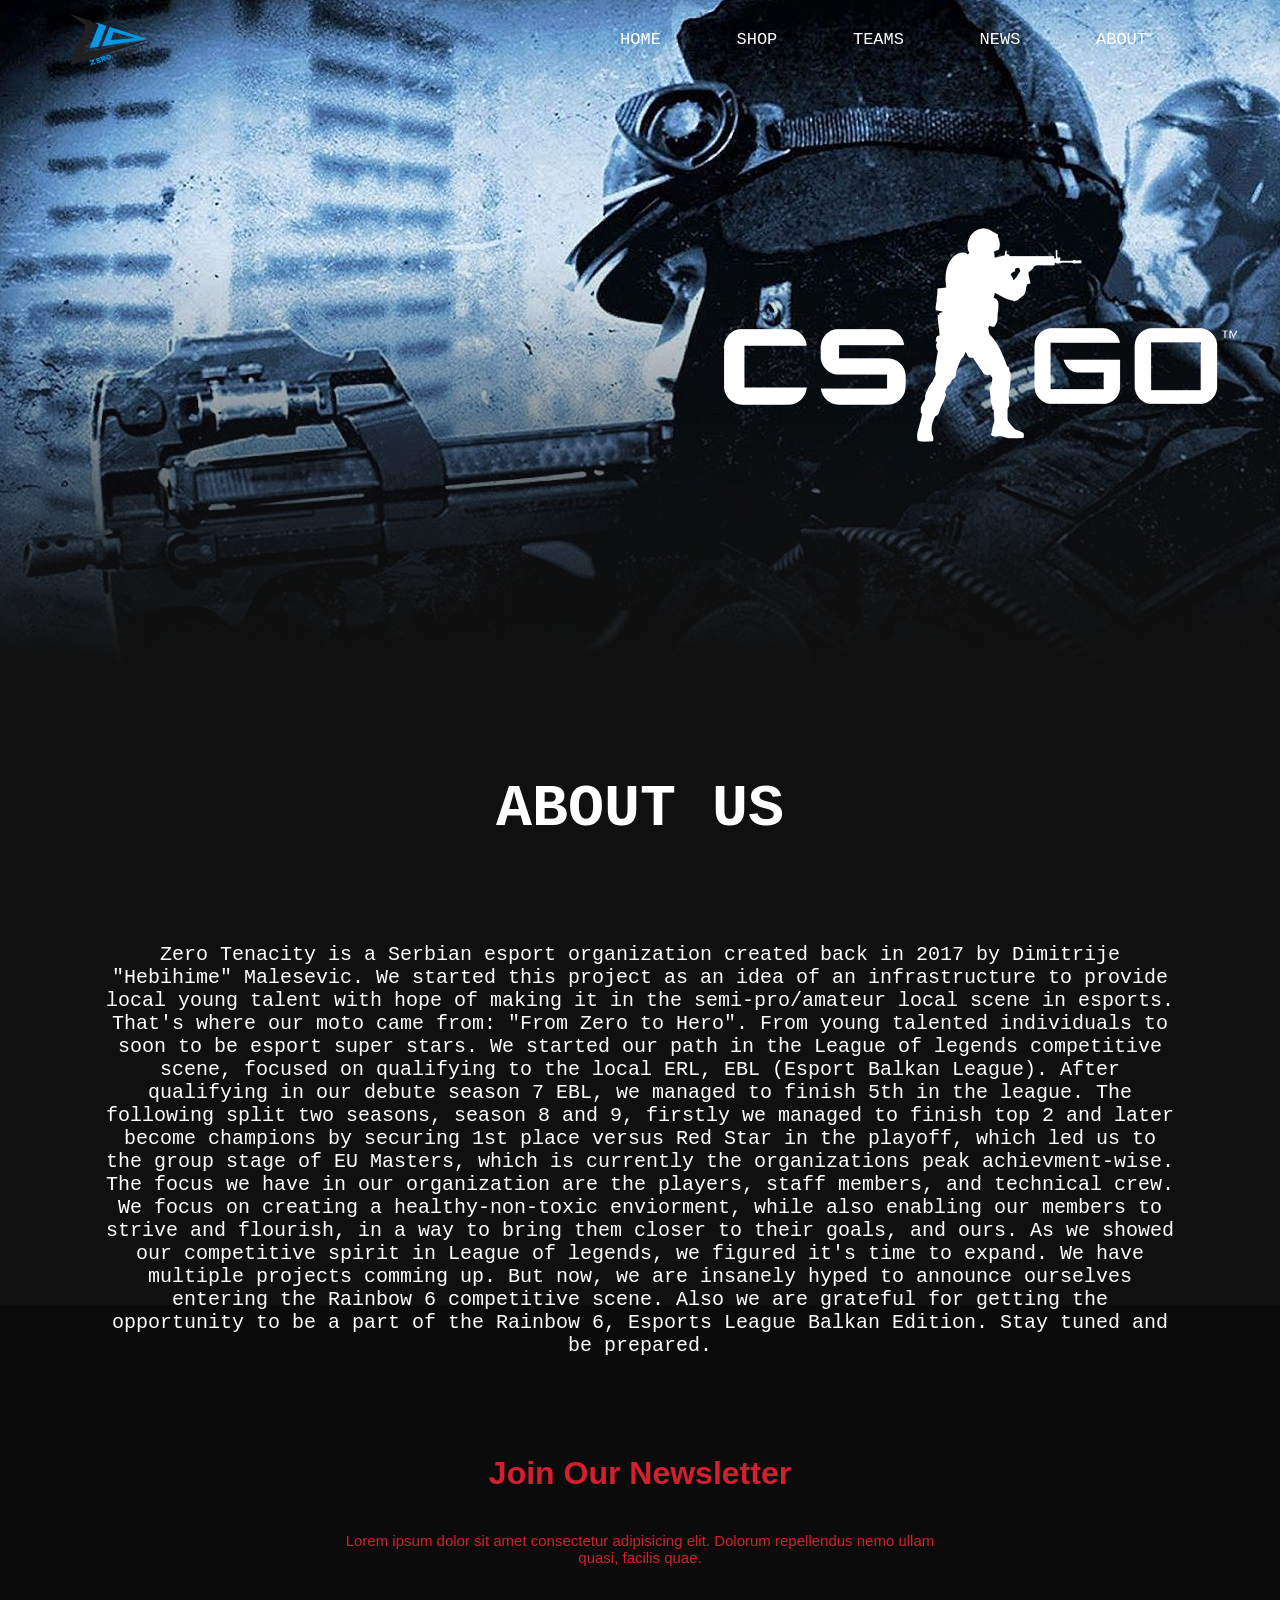
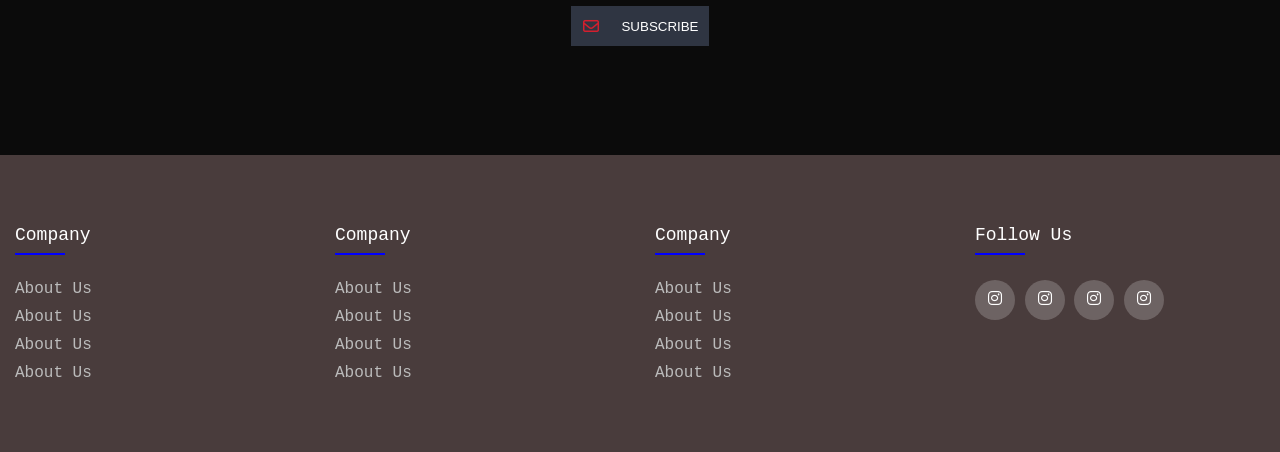
==== html/aboutUs.html @ a74ba69a "." ====
<!DOCTYPE html>
<html lang="en">

<head>
    <meta charset="UTF-8">
    <meta http-equiv="X-UA-Compatible" content="IE=edge">
    <meta name="viewport" content="width=device-width, initial-scale=1.0">
    <meta name="viewport"
        content="user-scalable=no, initial-scale=1, maximum-scale=1, minimum-scale=1, width=320, height=device-height, target-densitydpi=medium-dpi" />

    <title>Document</title>
    <link rel="stylesheet" href="https://cdnjs.cloudflare.com/ajax/libs/font-awesome/6.2.1/css/all.min.css"
        integrity="sha512-MV7K8+y+gLIBoVD59lQIYicR65iaqukzvf/nwasF0nqhPay5w/9lJmVM2hMDcnK1OnMGCdVK+iQrJ7lzPJQd1w=="
        crossorigin="anonymous" referrerpolicy="no-referrer" />

    <link rel="stylesheet" href="../css/footer.css">
    <link rel="stylesheet" href="../css/newsletter.css">
    <link rel="stylesheet" href="../css/navbar.css">
    <link rel="stylesheet" href="../css/aboutUs.css">
</head>

<body>
    <header>
        <nav>
            <input type="checkbox" id="check">
            <label for="check" class="checkbtn">
                <i class="fa-solid fa-bars"></i>
            </label>
            <label class="logo">
                <a href="../html/index.html"><img src="../images/z10logo.png"  alt=""></a>
            </label>
            <ul>
                <li><a class="active" href="../html/index.html">Home</a></li>
                <li><a href="../html/shop.html">Shop</a></li>
                <li>
                    <div class="dropdown"><a href="#teams">Teams</a>
                        <div class="dropdown-content">
                            <a href="../html/creators.html"><p>Content Creators</p></a>
                            <a href="../html/lol.html"><p>League Of Legends</p></a>
                            <a href="../html/tft.html"><p>TFT</p></a>
                            <a href="../html/csgo.html"><p>CS:GO</p></a>
                            <a href="../html/valorant.html"><p>Valorant</p></a>
                        </div>
                    </div>
                </li>
                <li><a href="../html/news.html">News</a></li>
                <li><a href="#">About</a></li>
            
            </ul>
        </nav>
    </header>

    <div class="slika">
        <img src="../images/csgo_section.png" alt="">
    </div>

    <div class="about">
        <h1>ABOUT US</h1>
        <P>Zero Tenacity is a Serbian esport organization created back in 2017 by Dimitrije "Hebihime" Malesevic. We started this project as an idea of an infrastructure to provide local young talent with hope of making it in the semi-pro/amateur local scene in esports. That's where our moto came from: "From Zero to Hero". From young talented individuals to soon to be esport super stars. We started our path in the League of legends competitive scene, focused on qualifying to the local ERL, EBL (Esport Balkan League). After qualifying in our debute season 7 EBL, we managed to finish 5th in the league. The following split two seasons, season 8 and 9, firstly we managed to finish top 2 and later become champions by securing 1st place versus Red Star in the playoff, which led us to the group stage of EU Masters, which is currently the organizations peak achievment-wise. The focus we have in our organization are the players, staff members, and technical crew. We focus on creating a healthy-non-toxic enviorment, while also enabling our members to strive and flourish, in a way to bring them closer to their goals, and ours. As we showed our competitive spirit in League of legends, we figured it's time to expand. We have multiple projects comming up. But now, we are insanely hyped to announce ourselves entering the Rainbow 6 competitive scene. Also we are grateful for getting the opportunity to be a part of the Rainbow 6, Esports League Balkan Edition. Stay tuned and be prepared.</P>
    </div>

    <div class="newsletter">
        <form>
            <h1>Join Our Newsletter</h1>
            <p>Lorem ipsum dolor sit amet consectetur adipisicing elit. Dolorum repellendus nemo ullam quasi, facilis
                quae.</p>
            <div class="email-box">
                <i class="fa-regular fa-envelope"></i>
                <input class="tbox" type="email" placeholder="Enter your email">
                <button class="btn" type="button" name="button">Subscribe</button>
            </div>
        </form>
    </div>
    
    
    <footer class="footer">
        <div class="container-footer">
            <div class="row">
                <div class="footer-col">
                    <h4>Company</h4>
                    <ul>
                        <li><a href="#">about us</a></li>
                        <li><a href="#">about us</a></li>
                        <li><a href="#">about us</a></li>
                        <li><a href="#">about us</a></li>
                    </ul>
                </div>
                <div class="footer-col">
                    <h4>Company</h4>
                    <ul>
                        <li><a href="#">about us</a></li>
                        <li><a href="#">about us</a></li>
                        <li><a href="#">about us</a></li>
                        <li><a href="#">about us</a></li>
                    </ul>
                </div>
                <div class="footer-col">
                    <h4>Company</h4>
                    <ul>
                        <li><a href="#">about us</a></li>
                        <li><a href="#">about us</a></li>
                        <li><a href="#">about us</a></li>
                        <li><a href="#">about us</a></li>
                    </ul>
                </div>
                <div class="footer-col">
                    <h4>Follow us</h4>
                    <div class="social-links">
                        <a href="#"><i class="fa-brands fa-instagram"></i></a>
                        <a href="#"><i class="fa-brands fa-instagram"></i></a>
                        <a href="#"><i class="fa-brands fa-instagram"></i></a>
                        <a href="#"><i class="fa-brands fa-instagram"></i></a>
    
                    </div>
                </div>
            </div>
        </div>
    </footer>
    
    <script src="../js/navbar.js"></script>
    </body>
    </html>
---- css/footer.css ----
.footer{
    background-color: rgb(73, 60, 60);
    padding: 70px 0;
}
.container{
    max-width: 1170px;
    margin: auto;
}
.row{
    display: flex;
    flex-wrap: wrap;
}
ul{
    list-style: none;
}
.footer-col{
    width: 25%;
    padding: 0 15px;
}

.footer-col h4{
    font-size: 18px;
    color: white;
    text-transform: capitalize;
    margin-bottom: 35px;
    font-weight: 500;
    position: relative;
}
.footer-col h4::before{
    content: '';
    position: absolute;
    left: 0;
    bottom: -10px;
    background-color: blue;
    height: 2px;
    box-sizing: border-box;
    width: 50px;
}

.footer-col ul li:not(:last-child) {
    margin-bottom: 10px;
}
.footer-col ul li a{
    font-size: 16px;
    text-transform: capitalize;
    color: #ffffff;
    text-decoration: none;
    font-weight: 300;
    color: #bbbbbb;
    display: block;
    transition: all 0.3s ease;
}
.footer-col ul li a:hover{
    color: #ffffff;
    padding-left: 8px;
}

.footer-col .social-links a{
    display: inline-block;
    height: 40px;
    width: 40px;
    background-color: rgba(255, 255, 255, 0.2);
    margin-right:0 10px 10px 0;
    text-align: center;
    line-height: 40px;
    border-radius: 50%;
    color: white;
    transition: all 0.3s ease;
}
.footer-col .social-links a:hover{
    color: #25262b;
    background-color: white;
}

@media (max-width: 767px) {
    .footer-col{
        width: 50%;
        margin-bottom: 30px;
    }
}
---- css/newsletter.css ----
.newsletter{
    width: 100%;
    height: 50vh;
    background-color: #0b0b0b;
    font-family: "montserrat", sans-serif;
    text-align: center;
    padding: 150px 40px;
    color: #d41f2e ;
    z-index: 9999;
}
.newsletter p{
  max-width: 600px;
  margin: 40px auto;
  font-size: 15px;
  font-weight: 300;
}
.email-box{
  height: 40px;
  display: flex;
  justify-content: center;
}
.email-box i{
  background: #2f3542;
  width: 40px;
  line-height: 40px;
}
.tbox, .btn{
  border: none;
  outline: none;
}
.tbox{
  width: 0;
  transition: .6s;
}
.email-box:hover > .tbox, .tbox:focus{
  width: 260px;
  padding: 0 10px;
}
.btn{
  background-color: #2f3542;
  color: white;
  padding: 0 10px;
  text-transform: uppercase;
  cursor: pointer;
}
---- css/navbar.css ----
*{
    padding: 0;
    margin: 0;
    text-decoration: none;
    list-style: none;
    box-sizing: border-box;
}

body{
    font-family: 'Courier New', Courier, monospace;
}
header{
    position: fixed;
    width: 100%;
    transition: 0.5s;
    z-index: 9999;
}

.sticky{
background: #cf0637;
transition: 0.5s;
}
.sticky a.active,nav ul li a:hover{
    background-color: #b80532;
}

nav{
    background:transparent;
    height: 80px;
    width: 100%;
}

label.logo{
    color: white;
    font-size: 35px;
    line-height: 80px;
    padding: 0 70px;
    font-weight: bold;
}

nav ul{
    float: right;
    margin-right: 100px;
}

nav ul li {
    display: inline-block;
    line-height: 80px;
    margin: 0 20px;
}

nav ul li a{
    color: white;
    font-size: 17px;
    padding: 7px 13px;
    border-radius: 3px;
    text-transform: uppercase;
}

 a.active,nav ul li a:hover{
    transition: .5s;
}

.checkbtn{
    font-size: 30px;
    color: white;
    float: right;
    line-height: 80px;
    margin-right: 40px;
    cursor: pointer;
    display: none;
}
#check{
    display: none;
}

.dropdown-content
{
    display: none;
    position: absolute;
    background-color: #101010;
    min-width: 160px;
    box-shadow: 0px 6px 10px 0px rgba(0,0,0,0.2);
    z-index: 1;
}
.dropdown-content a {
    float: none;
    color: white;
    text-decoration: none;
    display: block;
    text-align: left;
    font-size: 16px;
    width: 100%;
    border: 1px solid black;
    height: 60px;
    align-items: center;
    justify-content: center;
  }
  .dropdown-content a p{
    position: relative;
    top: -15px;
    color: white;
  }
  
  .dropdown-content a:hover {
    background-color: #b80532;
    color: #101010;
  }
  .dropdown:hover .dropdown-content {
    display: block;
  }

@media (max-width: 1050px) {
    label .logo{
        font-size: 30px;
        padding-left: 50px;
    }
    nav ul li a{
        font-size: 16px;
    }
}

@media (max-width: 960px){
    label .logo img{
        margin-left: 0px;
        font-size: 30px;
    }
    nav ul li a{
        font-size: 16px;
    }
}
@media (max-width: 930px){
    .checkbtn{
        display: block;
    }
    nav ul{
        position: fixed;
        width: 100%;
        height: 100vh;
        background-color: #b80532;
        top: 80px;
        left: -100%;
        text-align: center;
        transition: 0.5s;
    }
    nav ul li{
        display: block;
    }
    nav ul li a{
        font-size: 20px;
    }
    a:hover, a.active{
        background:none;
        color: aqua;
    }
    #check:checked ~ ul{
        left: 0;
    }
}
---- css/aboutUs.css ----
body{
    background-color: #101010;
}

.about{
    position: relative;
    width: 100%;
    height: 70vh;
    color: WHITE;
    align-items: center;
    justify-content: center;
    text-align: center;
    padding-top: 100px;
}

.about h1{
    position: relative;
    margin-bottom: 100px;
    font-size: 60px;
}
.about p{
    position: relative;
    font-size: 20px;
    padding-left: 100px;
    padding-right: 100px;
}
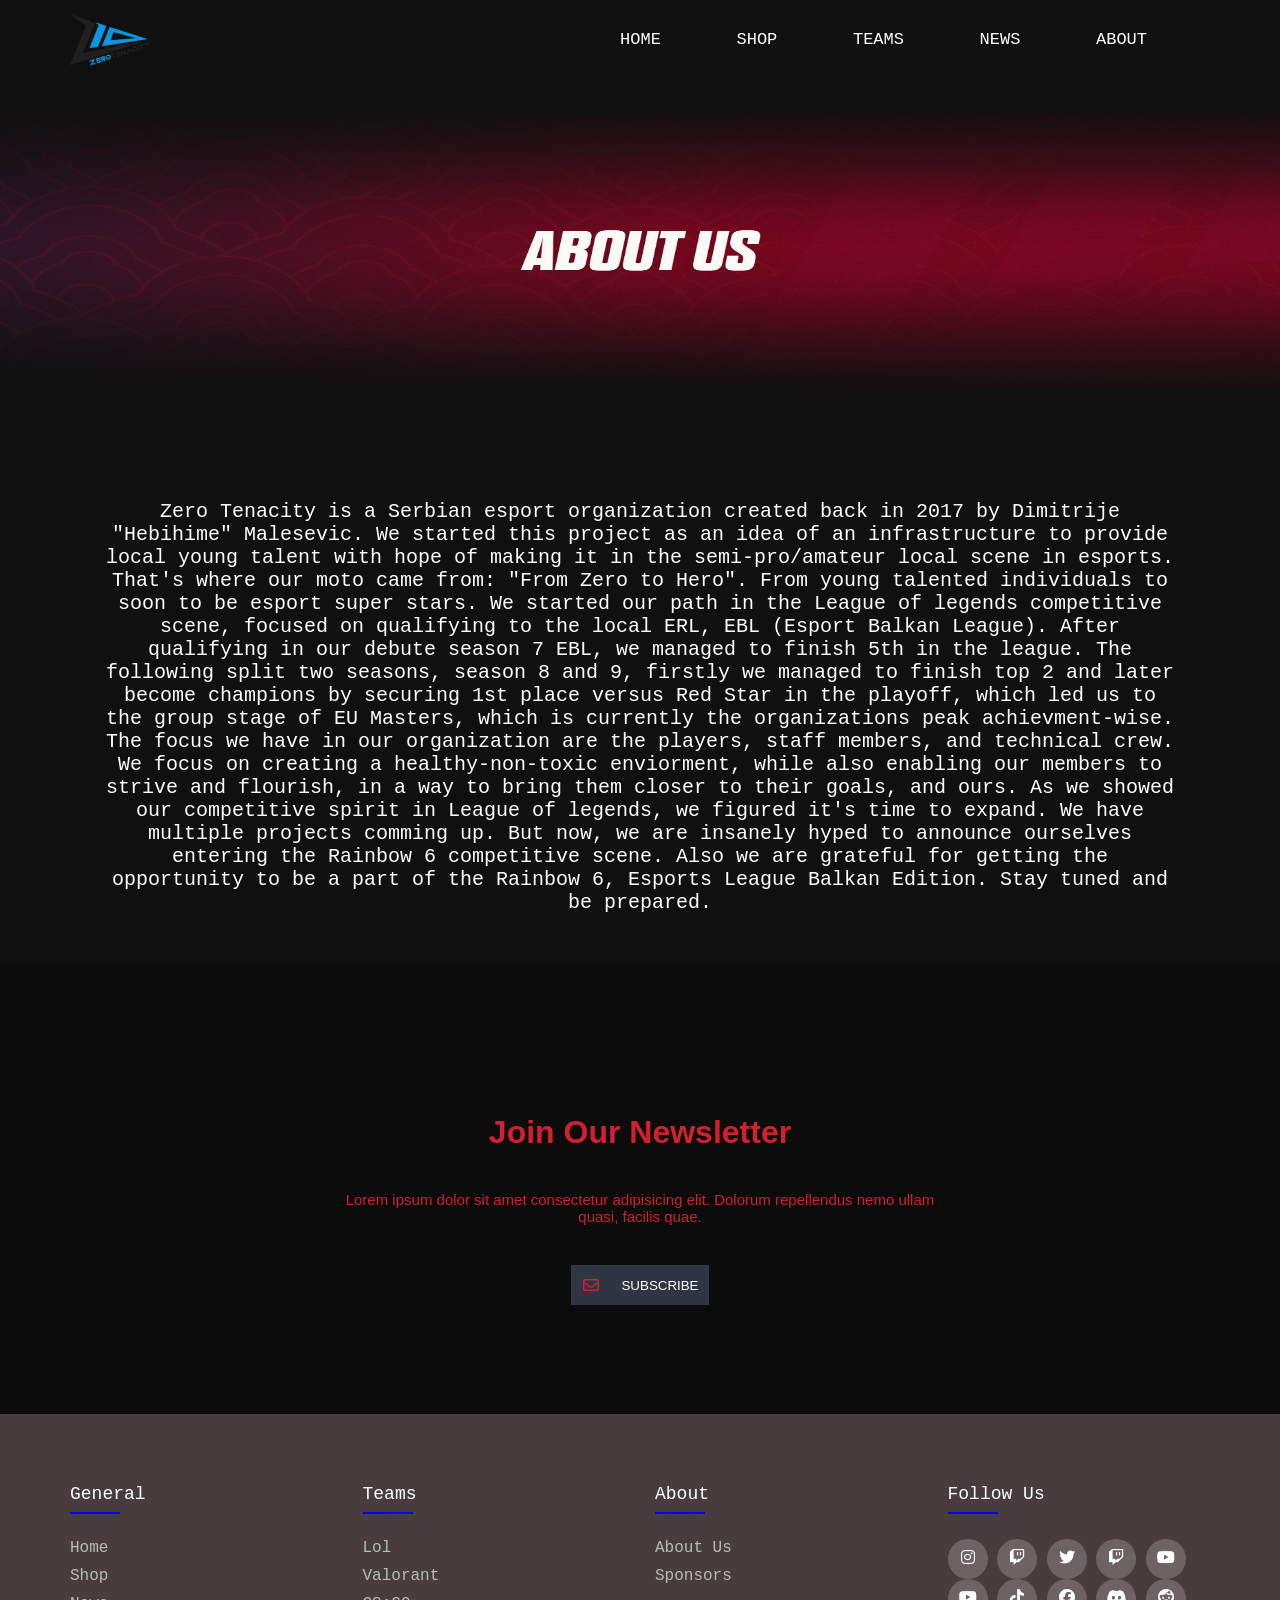
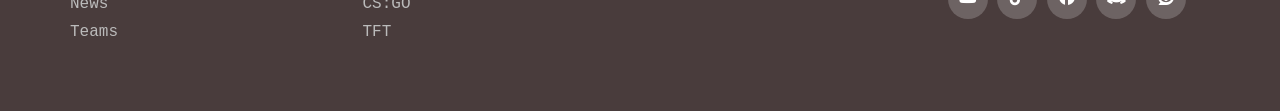
==== commit 610a6baa: "." ====
--- a/html/aboutUs.html
+++ b/html/aboutUs.html
@@ -9,14 +9,16 @@
         content="user-scalable=no, initial-scale=1, maximum-scale=1, minimum-scale=1, width=320, height=device-height, target-densitydpi=medium-dpi" />
 
     <title>Document</title>
-    <link rel="stylesheet" href="https://cdnjs.cloudflare.com/ajax/libs/font-awesome/6.2.1/css/all.min.css"
-        integrity="sha512-MV7K8+y+gLIBoVD59lQIYicR65iaqukzvf/nwasF0nqhPay5w/9lJmVM2hMDcnK1OnMGCdVK+iQrJ7lzPJQd1w=="
-        crossorigin="anonymous" referrerpolicy="no-referrer" />
+    <link rel="stylesheet" href="https://cdnjs.cloudflare.com/ajax/libs/font-awesome/6.2.1/css/all.min.css" integrity="sha512-MV7K8+y+gLIBoVD59lQIYicR65iaqukzvf/nwasF0nqhPay5w/9lJmVM2hMDcnK1OnMGCdVK+iQrJ7lzPJQd1w==" crossorigin="anonymous" referrerpolicy="no-referrer" />
 
+
+    
+    
+    <link rel="stylesheet" href="../css/navbar.css">
+    
     <link rel="stylesheet" href="../css/footer.css">
+    <link rel="stylesheet" href="../css/aboutUs.css">
     <link rel="stylesheet" href="../css/newsletter.css">
-    <link rel="stylesheet" href="../css/navbar.css">
-    <link rel="stylesheet" href="../css/aboutUs.css">
 </head>
 
 <body>
@@ -30,7 +32,7 @@
                 <a href="../html/index.html"><img src="../images/z10logo.png"  alt=""></a>
             </label>
             <ul>
-                <li><a class="active" href="../html/index.html">Home</a></li>
+                <li><a class="active" href="#">Home</a></li>
                 <li><a href="../html/shop.html">Shop</a></li>
                 <li>
                     <div class="dropdown"><a href="#teams">Teams</a>
@@ -44,18 +46,23 @@
                     </div>
                 </li>
                 <li><a href="../html/news.html">News</a></li>
-                <li><a href="#">About</a></li>
+                <li><div class="dropdown"><a href="#teams">About</a>
+                    <div class="dropdown-content">
+                        <a href="../html/sponsors.html"><p>Sponsors</p></a>
+                        <a href="../html/aboutUs.html"><p>About us</p></a>
+                    </div>
+                </div>
+                </li>
             
             </ul>
         </nav>
     </header>
 
     <div class="slika">
-        <img src="../images/csgo_section.png" alt="">
+        <img src="../images/au.png" alt="">
     </div>
 
     <div class="about">
-        <h1>ABOUT US</h1>
         <P>Zero Tenacity is a Serbian esport organization created back in 2017 by Dimitrije "Hebihime" Malesevic. We started this project as an idea of an infrastructure to provide local young talent with hope of making it in the semi-pro/amateur local scene in esports. That's where our moto came from: "From Zero to Hero". From young talented individuals to soon to be esport super stars. We started our path in the League of legends competitive scene, focused on qualifying to the local ERL, EBL (Esport Balkan League). After qualifying in our debute season 7 EBL, we managed to finish 5th in the league. The following split two seasons, season 8 and 9, firstly we managed to finish top 2 and later become champions by securing 1st place versus Red Star in the playoff, which led us to the group stage of EU Masters, which is currently the organizations peak achievment-wise. The focus we have in our organization are the players, staff members, and technical crew. We focus on creating a healthy-non-toxic enviorment, while also enabling our members to strive and flourish, in a way to bring them closer to their goals, and ours. As we showed our competitive spirit in League of legends, we figured it's time to expand. We have multiple projects comming up. But now, we are insanely hyped to announce ourselves entering the Rainbow 6 competitive scene. Also we are grateful for getting the opportunity to be a part of the Rainbow 6, Esports League Balkan Edition. Stay tuned and be prepared.</P>
     </div>
 
@@ -67,50 +74,53 @@
             <div class="email-box">
                 <i class="fa-regular fa-envelope"></i>
                 <input class="tbox" type="email" placeholder="Enter your email">
-                <button class="btn" type="button" name="button">Subscribe</button>
+                <button class="btn" type="button" name="button" onclick="potpisiSe()">Subscribe</button>
             </div>
         </form>
     </div>
     
     
     <footer class="footer">
-        <div class="container-footer">
+        <div class="container">
             <div class="row">
                 <div class="footer-col">
-                    <h4>Company</h4>
+                    <h4>General</h4>
                     <ul>
-                        <li><a href="#">about us</a></li>
-                        <li><a href="#">about us</a></li>
-                        <li><a href="#">about us</a></li>
-                        <li><a href="#">about us</a></li>
+                        <li><a href="../html/index.html">Home</a></li>
+                        <li><a href="../html/shop.html">Shop</a></li>
+                        <li><a href="../html/news.html">News</a></li>
+                        <li><a href="../html/index.html#teams">Teams</a></li>
                     </ul>
                 </div>
                 <div class="footer-col">
-                    <h4>Company</h4>
+                    <h4>Teams</h4>
                     <ul>
-                        <li><a href="#">about us</a></li>
-                        <li><a href="#">about us</a></li>
-                        <li><a href="#">about us</a></li>
-                        <li><a href="#">about us</a></li>
+                        <li><a href="../html/lol.html">Lol</a></li>
+                        <li><a href="../html/valorant.html">Valorant</a></li>
+                        <li><a href="../html/csgo.html">CS:GO</a></li>
+                        <li><a href="../html/tft.html">TFT</a></li>
                     </ul>
                 </div>
                 <div class="footer-col">
-                    <h4>Company</h4>
+                    <h4>About</h4>
                     <ul>
-                        <li><a href="#">about us</a></li>
-                        <li><a href="#">about us</a></li>
-                        <li><a href="#">about us</a></li>
-                        <li><a href="#">about us</a></li>
+                        <li><a href="../html/aboutUs.html">About us</a></li>
+                        <li><a href="../html/sponsors.html">Sponsors</a></li>
                     </ul>
                 </div>
                 <div class="footer-col">
                     <h4>Follow us</h4>
                     <div class="social-links">
-                        <a href="#"><i class="fa-brands fa-instagram"></i></a>
-                        <a href="#"><i class="fa-brands fa-instagram"></i></a>
-                        <a href="#"><i class="fa-brands fa-instagram"></i></a>
-                        <a href="#"><i class="fa-brands fa-instagram"></i></a>
-    
+                        <a target="_blank" href="https://www.instagram.com/zero_tenacity/"><i class="fa-brands fa-instagram"></i></a>
+                        <a target="_blank" href="https://www.twitch.tv/zerotenacity"><i class="fa-brands fa-twitch"></i></a>
+                        <a target="_blank" href="https://twitter.com/Z10esports"><i class="fa-brands fa-twitter"></i></a>
+                        <a target="_blank" href="https://www.twitch.tv/zerotenacity2"><i class="fa-brands fa-twitch"></i></a>
+                        <a target="_blank" href="https://www.youtube.com/@zerotenacity"><i class="fa-brands fa-youtube"></i></a>
+                        <a target="_blank" href="https://www.youtube.com/@z10tv/featured"><i class="fa-brands fa-youtube"></i></a>
+                        <a target="_blank" href="https://www.tiktok.com/@zero_tenacity"><i class="fa-brands fa-tiktok"></i></a>
+                        <a target="_blank" href="https://www.facebook.com/ZeroTenacity"><i class="fa-brands fa-facebook"></i></a>
+                        <a target="_blank" href="https://discord.gg/QUr2q2ct9C"><i class="fa-brands fa-discord"></i></a>
+                        <a target="_blank" href="https://www.reddit.com/r/ZeroTenacity/"><i class="fa-brands fa-reddit"></i></a>
                     </div>
                 </div>
             </div>
@@ -118,5 +128,7 @@
     </footer>
     
     <script src="../js/navbar.js"></script>
+    <script src="../js/news.js"></script>
+    <script src="../js/phpInterface.js"></script>
     </body>
     </html>
--- a/css/navbar.css
+++ b/css/navbar.css
@@ -95,6 +95,7 @@
     height: 60px;
     align-items: center;
     justify-content: center;
+    z-index: 99999999;
   }
   .dropdown-content a p{
     position: relative;
--- a/css/aboutUs.css
+++ b/css/aboutUs.css
@@ -1,26 +1,56 @@
 body{
     background-color: #101010;
+}
+.slika{
+    width: 100%;
+    height: 300px;
+    position: relative;
+    top: 100px;
+}
+.slika img{
+    width: 100%;
+    height: 100%;
+    position: relative;
 }
 
 .about{
     position: relative;
     width: 100%;
-    height: 70vh;
+    height: max-content;
     color: WHITE;
     align-items: center;
     justify-content: center;
     text-align: center;
     padding-top: 100px;
+    top: 100px;
+}
+header{
+    z-index: 9999;
 }
 
-.about h1{
-    position: relative;
-    margin-bottom: 100px;
-    font-size: 60px;
-}
 .about p{
     position: relative;
     font-size: 20px;
     padding-left: 100px;
     padding-right: 100px;
-}+}
+.newsletter{
+    position: relative;
+    top: 150px;
+    z-index: -99999;
+}
+footer{
+    position: relative;
+    top: 150px;
+}
+
+@media screen and (max-width: 900px) {
+    .about p{
+        font-size: 15px;
+    }
+  }
+  @media screen and (max-width: 450px) {
+    .about p{
+        font-size: 10px;
+    }
+  }
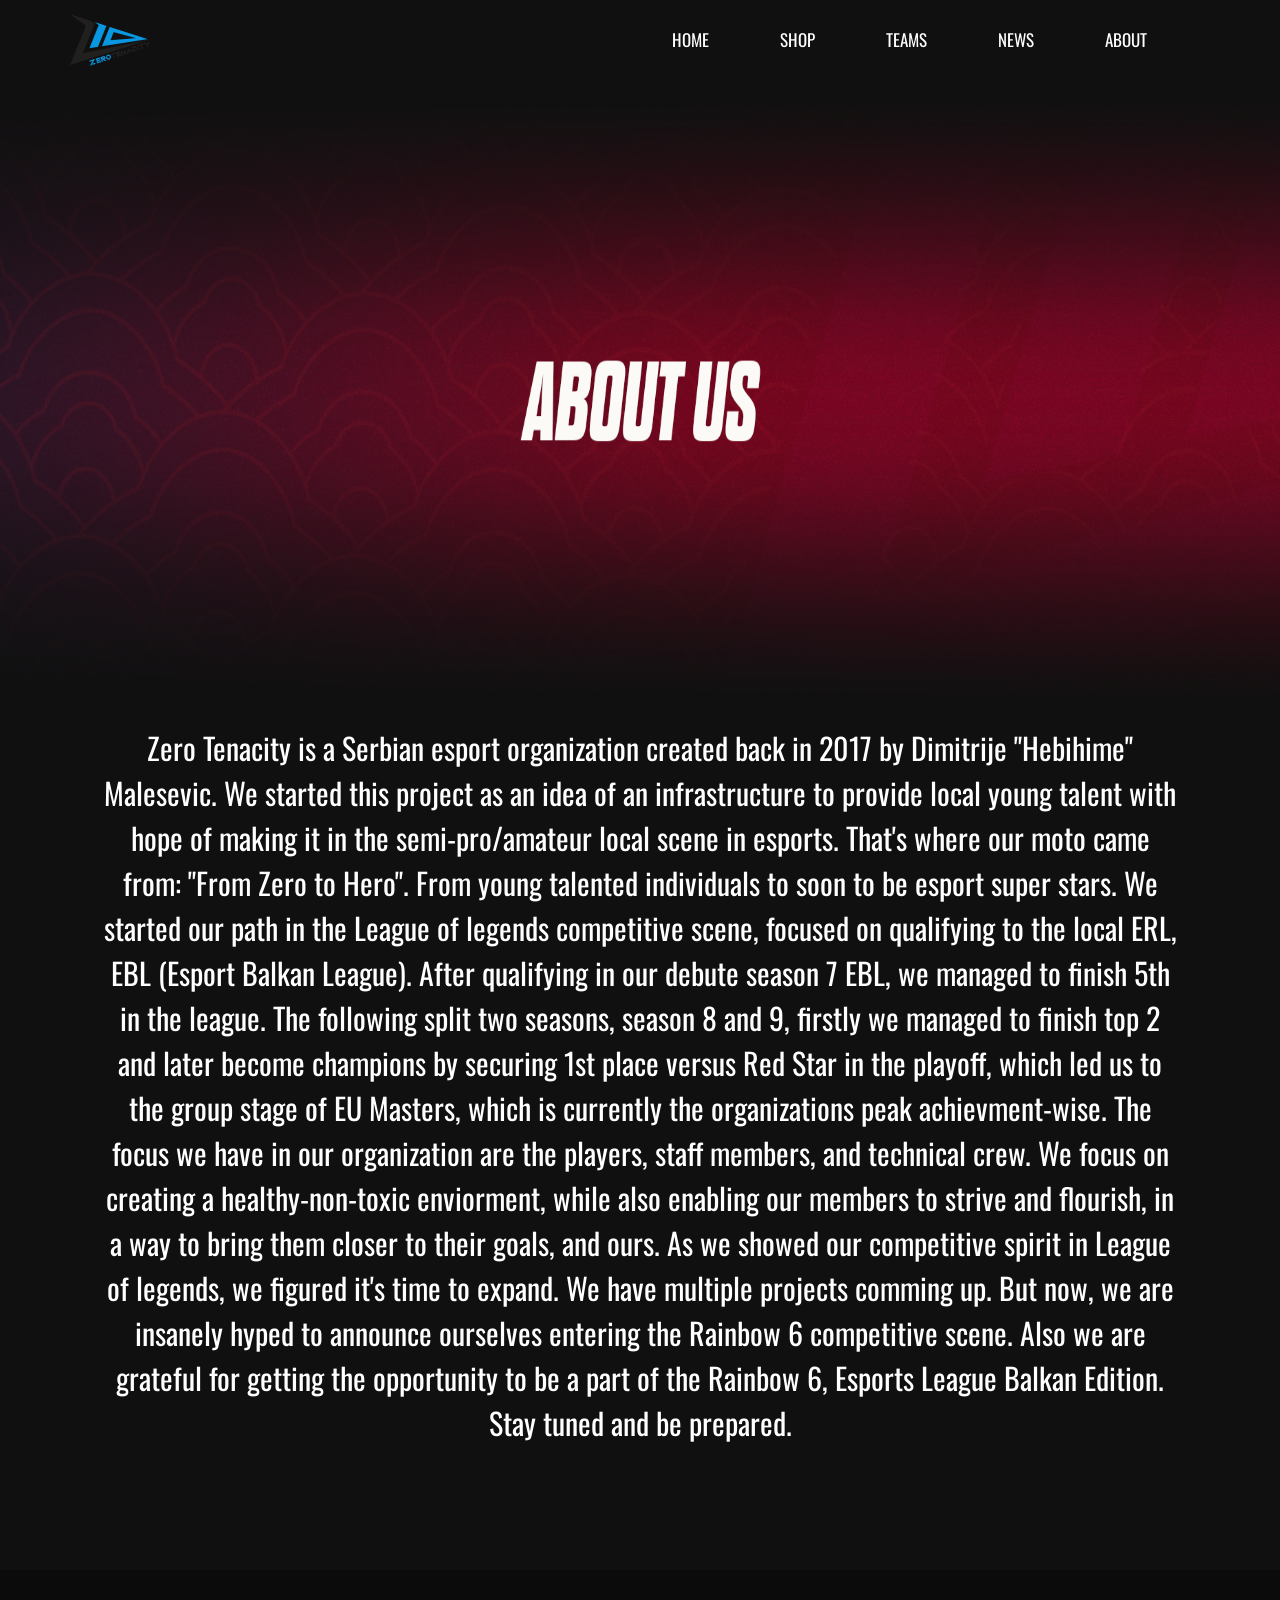
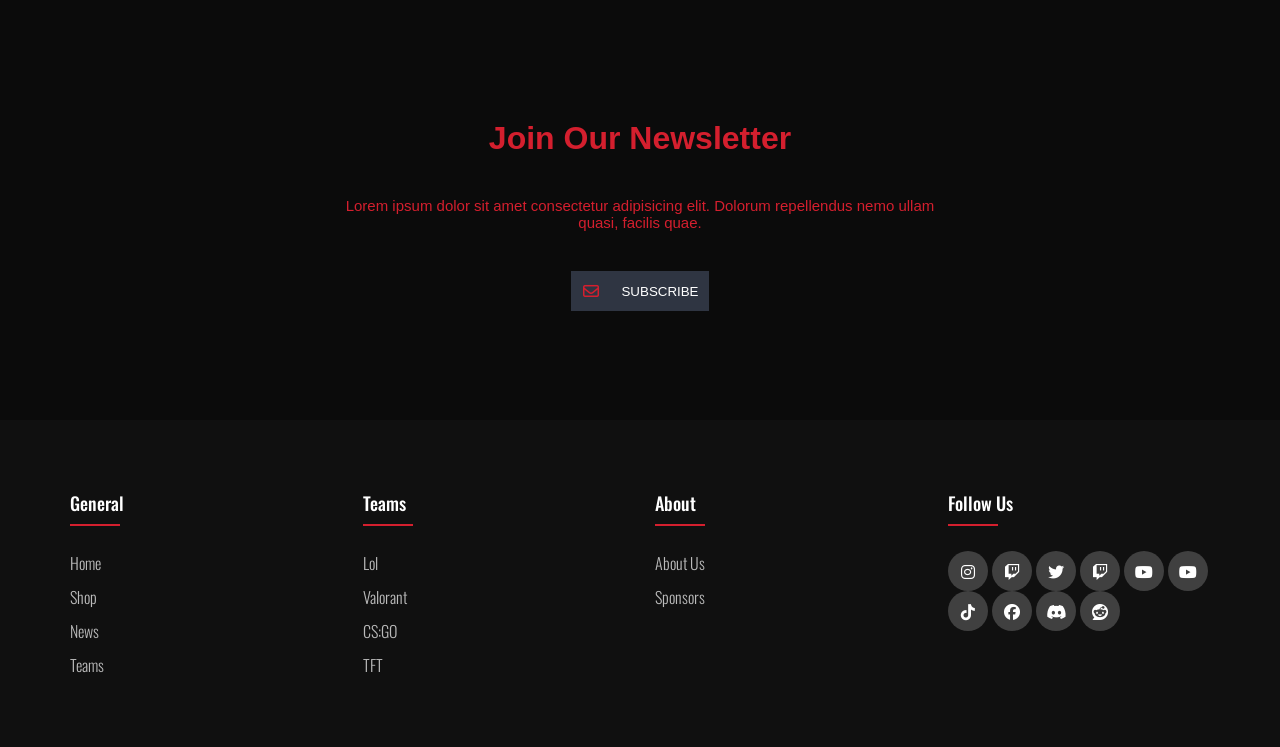
==== commit e03ef505: "Ispravljen bag sa pretplatom na vesti na početnoj strani i linkovana glavna stranica na svim stranic" ====
--- a/html/aboutUs.html
+++ b/html/aboutUs.html
@@ -32,7 +32,7 @@
                 <a href="../html/index.html"><img src="../images/z10logo.png"  alt=""></a>
             </label>
             <ul>
-                <li><a class="active" href="#">Home</a></li>
+                <li><a href="index.html">Home</a></li>
                 <li><a href="../html/shop.html">Shop</a></li>
                 <li>
                     <div class="dropdown"><a href="#teams">Teams</a>
@@ -46,7 +46,7 @@
                     </div>
                 </li>
                 <li><a href="../html/news.html">News</a></li>
-                <li><div class="dropdown"><a href="#teams">About</a>
+                <li><div class="dropdown"><a href="#teams" class="active">About</a>
                     <div class="dropdown-content">
                         <a href="../html/sponsors.html"><p>Sponsors</p></a>
                         <a href="../html/aboutUs.html"><p>About us</p></a>
--- a/css/navbar.css
+++ b/css/navbar.css
@@ -1,3 +1,4 @@
+@import url('https://fonts.googleapis.com/css2?family=Clicker+Script&family=Oswald:wght@700&family=Poppins:wght@600&display=swap');
 *{
     padding: 0;
     margin: 0;
@@ -55,6 +56,7 @@
     padding: 7px 13px;
     border-radius: 3px;
     text-transform: uppercase;
+    font-family: 'Oswald', sans-serif;
 }
 
  a.active,nav ul li a:hover{
--- a/css/footer.css
+++ b/css/footer.css
@@ -1,6 +1,8 @@
+@import url('https://fonts.googleapis.com/css2?family=Clicker+Script&family=Oswald:wght@700&family=Poppins:wght@600&display=swap');
 .footer{
-    background-color: rgb(73, 60, 60);
+    background-color: #101010;
     padding: 70px 0;
+    font-family: 'Oswald', sans-serif;
 }
 .container{
     max-width: 1170px;
@@ -31,7 +33,7 @@
     position: absolute;
     left: 0;
     bottom: -10px;
-    background-color: blue;
+    background-color: #d41f2e;
     height: 2px;
     box-sizing: border-box;
     width: 50px;
--- a/css/aboutUs.css
+++ b/css/aboutUs.css
@@ -1,9 +1,13 @@
+
+@import url('https://fonts.googleapis.com/css2?family=Oswald&display=swap');
+
 body{
     background-color: #101010;
+    font-family: system-ui, -apple-system, BlinkMacSystemFont, 'Segoe UI', Roboto, Oxygen, Ubuntu, Cantarell, 'Open Sans', 'Helvetica Neue', sans-serif;
 }
 .slika{
     width: 100%;
-    height: 300px;
+    height: 600px;
     position: relative;
     top: 100px;
 }
@@ -22,7 +26,8 @@
     justify-content: center;
     text-align: center;
     padding-top: 100px;
-    top: 100px;
+    top: 25px;
+    font-family: 'Oswald', sans-serif;
 }
 header{
     z-index: 9999;
@@ -30,7 +35,7 @@
 
 .about p{
     position: relative;
-    font-size: 20px;
+    font-size: 30px;
     padding-left: 100px;
     padding-right: 100px;
 }
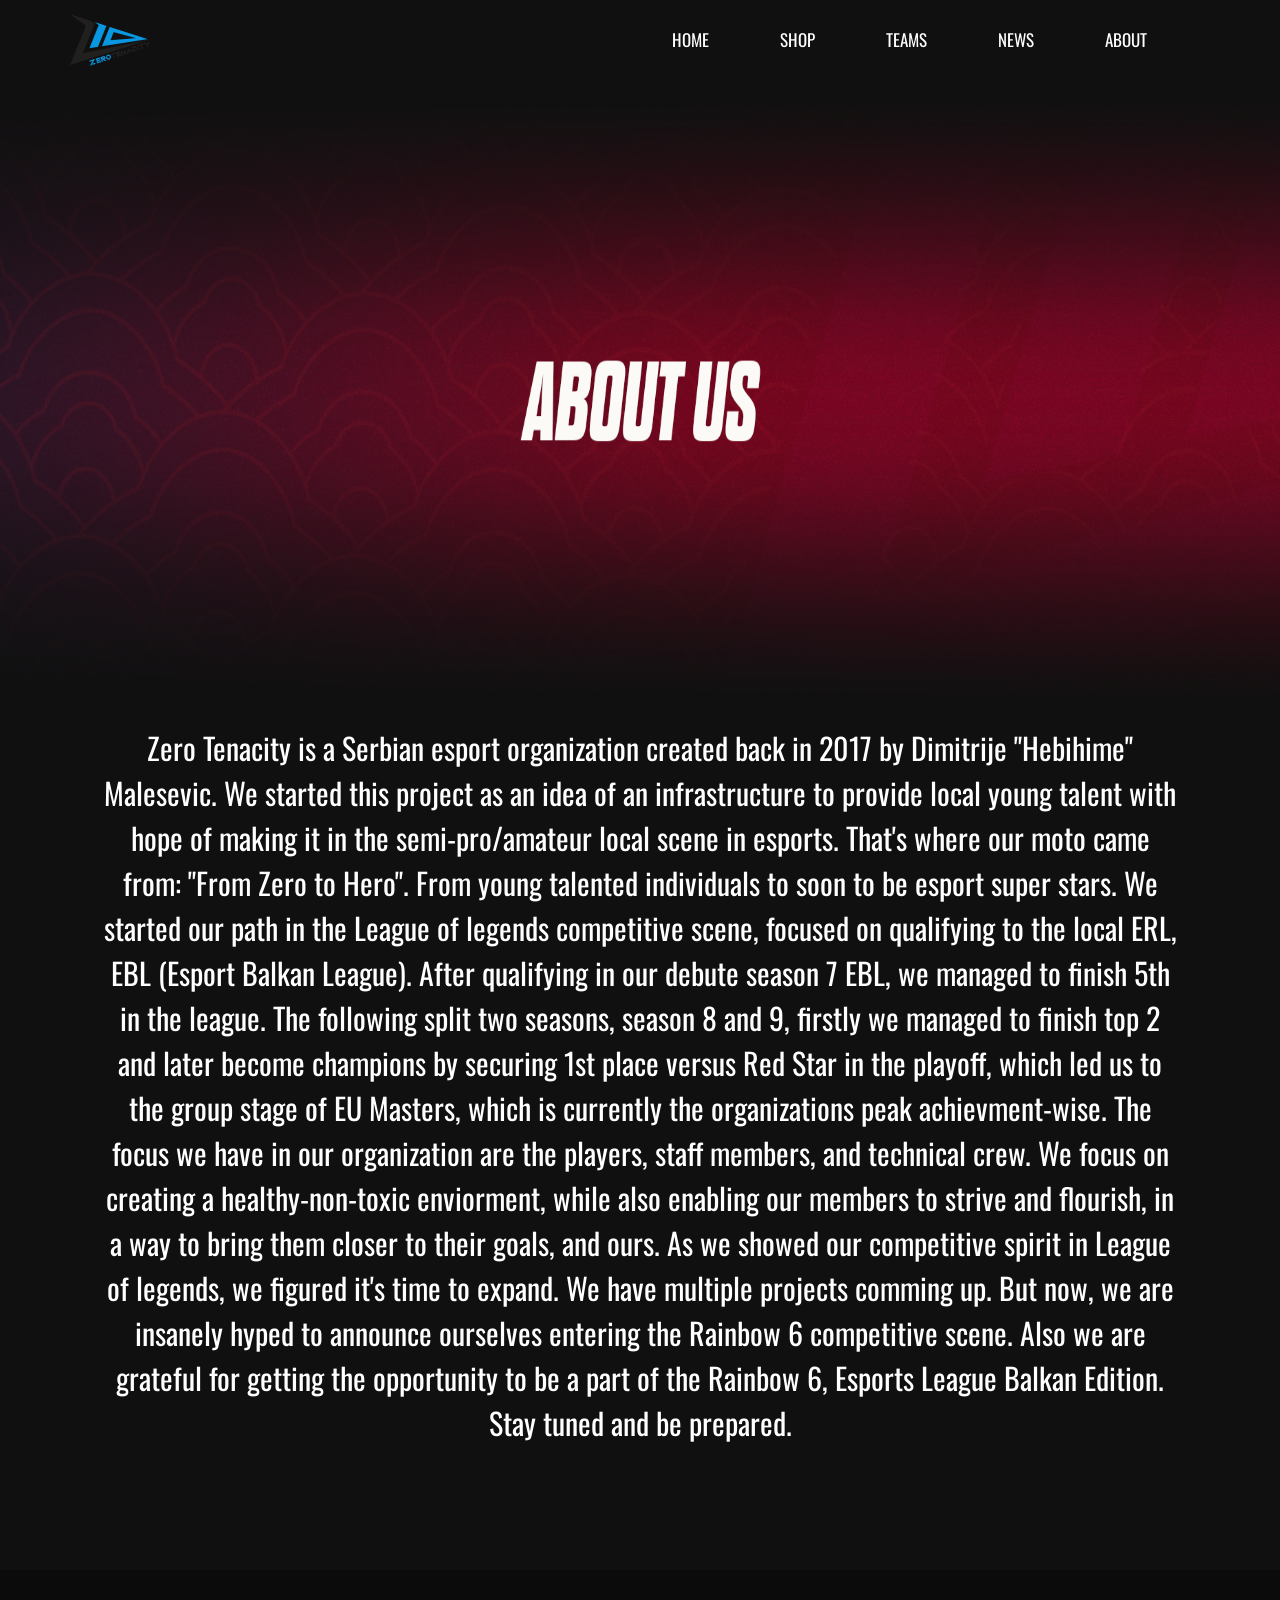
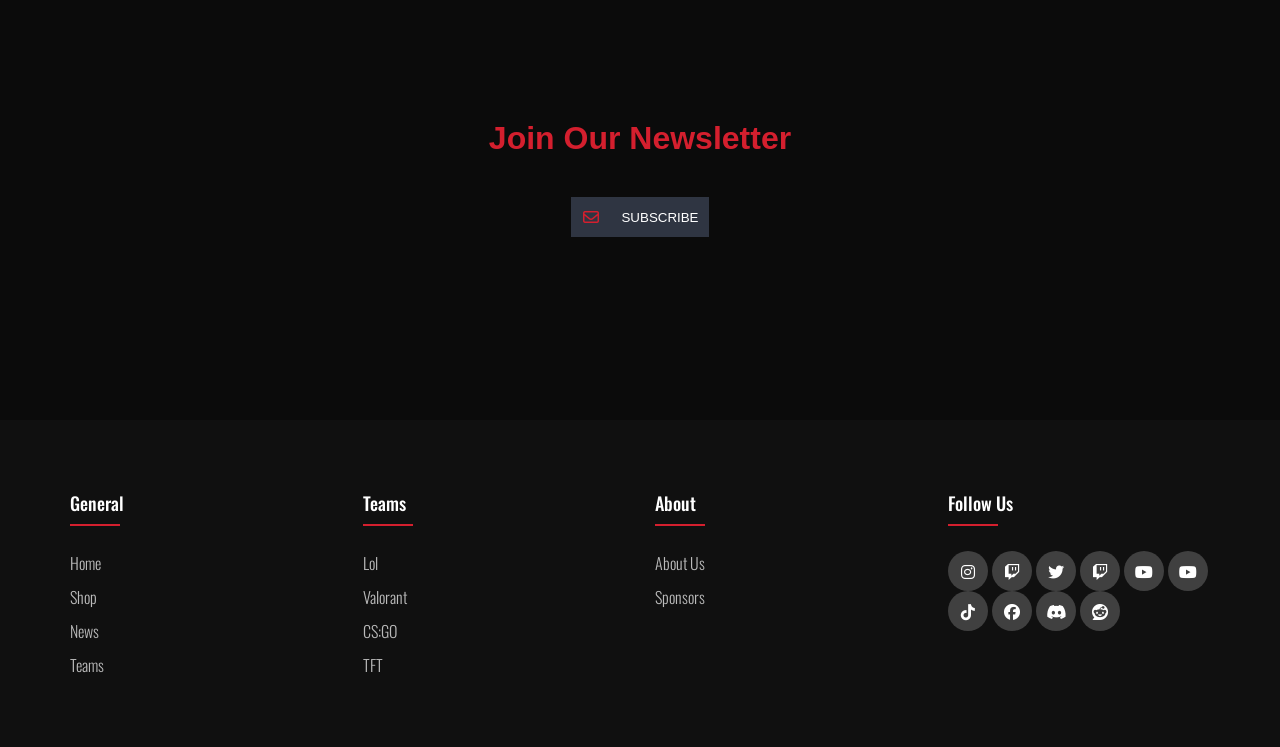
==== commit b1033709: "Prebačene izmene sa produkcije" ====
--- a/html/aboutUs.html
+++ b/html/aboutUs.html
@@ -8,17 +8,17 @@
     <meta name="viewport"
         content="user-scalable=no, initial-scale=1, maximum-scale=1, minimum-scale=1, width=320, height=device-height, target-densitydpi=medium-dpi" />
 
-    <title>Document</title>
+    <title>Zero Tenacity - About us</title>
     <link rel="stylesheet" href="https://cdnjs.cloudflare.com/ajax/libs/font-awesome/6.2.1/css/all.min.css" integrity="sha512-MV7K8+y+gLIBoVD59lQIYicR65iaqukzvf/nwasF0nqhPay5w/9lJmVM2hMDcnK1OnMGCdVK+iQrJ7lzPJQd1w==" crossorigin="anonymous" referrerpolicy="no-referrer" />
 
 
     
-    
+    <link rel="stylesheet" href="../css/newsletter.css">
     <link rel="stylesheet" href="../css/navbar.css">
     
     <link rel="stylesheet" href="../css/footer.css">
     <link rel="stylesheet" href="../css/aboutUs.css">
-    <link rel="stylesheet" href="../css/newsletter.css">
+    
 </head>
 
 <body>
@@ -69,8 +69,7 @@
     <div class="newsletter">
         <form>
             <h1>Join Our Newsletter</h1>
-            <p>Lorem ipsum dolor sit amet consectetur adipisicing elit. Dolorum repellendus nemo ullam quasi, facilis
-                quae.</p>
+            <p></p>
             <div class="email-box">
                 <i class="fa-regular fa-envelope"></i>
                 <input class="tbox" type="email" placeholder="Enter your email">
--- a/css/aboutUs.css
+++ b/css/aboutUs.css
@@ -42,7 +42,7 @@
 .newsletter{
     position: relative;
     top: 150px;
-    z-index: -99999;
+    z-index: 0;
 }
 footer{
     position: relative;
